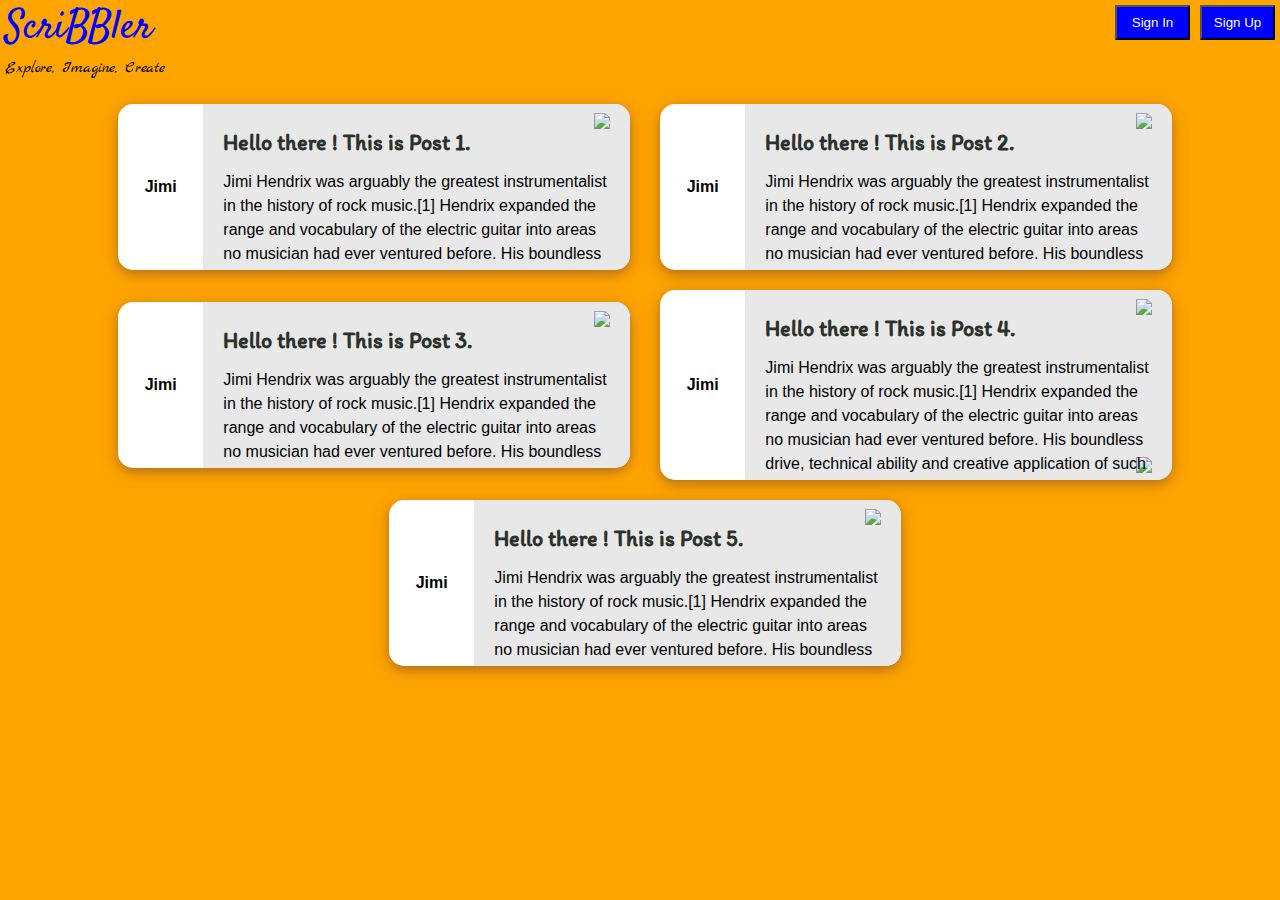
==== html/bloglist.html @ 6dd01e9e "first commit" ====
<!DOCTYPE html>
<html>

<head>
    <link href='..\css\bloglist.css' rel='stylesheet' type='text/css'>
    <link href='..\css\header.css' rel='stylesheet' type='text/css'>
    <link href='..\css\font.css' rel='stylesheet' type='text/css'>
    <link rel="stylesheet" href="..\font-awesome-4.7.0/css/font-awesome.min.css">
    <style>
    </style>
</head>
<body>
    <div id="main-container-div">
        <div class="header">
          <button id="myBtn" onclick=func1()>Sign Up</button>
          <button id="myBtn1" onclick=func2()>Sign In</button>
          <p id="ab">ScriBBler</p>
          <p id="ac">Explore, Imagine, Create</p>
        </div>
    </div>
    <div>
      <!-- Insert code for Sign In modal here -->
      <div id="myModal1" class="modal">
    <div class="modal-content">
    <span class="close1">&times;</span>
    <form>
     <div class="container">
    <h1><center>Welcome Back!<center></h1>
    <hr>
    <label><b>Username</b></label>
    <input type="text" placeholder="Enter Full Name" name="name" required>
    <label><b>Password</b></label>
    <input type="password" placeholder="Enter Password" name="password" required>
      <button type="submit" class="signupbtn">Sign In</button>
      <p><center>Not a member?<p onclick=func3()>Sign up</p><center></p>
    </div>
    </form>
    </div>
        <!-- Insert code for Sign In modal here -->

    </div>

    <div>

        <!-- Insert code for Sign Up modal here -->
        <div id="myModal" class="modal">
    <div class="modal-content">
      <span class="close">&times;</span>
      <form>
       <div class="container">
      <h1><center>Get Started<center></h1>
      <hr>
      <label><b>Full Name</b></label>
      <input type="text" placeholder="Enter Full Name" name="name" required>

      <label><b>Username</b></label>
      <input type="text" placeholder="Enter username" name="username" required>

      <label><b>Password</b></label>
      <input type="password" placeholder="Enter Password" name="password" required>
      <label><b>Confirm Password</b></label>
      <input type="password" placeholder="confirm Password" name="password1" required>
        <button type="submit" class="signupbtn">Sign Up</button>
    </div>
    </form>
    </div>

  </div>

      </div>

    </div>

    <div class="allPostsContainer">
    <div class="post">
        <div class="post-left">
            <p class="post-username">Jimi</p>
        </div>
        <div class="post-content">

            <!-- Insert code for Trash icon here -->
            <span class="abc"><img src="https://img.icons8.com/metro/26/000000/trash.png"></span>

            <p class="post-title">Hello there ! This is Post 1. </p>
            <p class="post-desc">Jimi Hendrix was arguably the greatest instrumentalist in the history of rock music.[1] Hendrix expanded the range and vocabulary of the electric guitar into areas no musician had ever ventured before. His boundless drive, technical ability and creative application of such effects as distortion forever transformed the sound of rock and roll. While creating his unique musical voice and guitar style, Hendrix synthesized diverse genres, including blues, R&B, soul, British rock, American folk music, 1950s rock and roll, psychedelic and jazz.</p>

            <!-- Insert code for ... icon here -->

        </div>
    </div>

    <div class="post">
        <div class="post-left">
            <p class="post-username">Jimi</p>
        </div>
        <div class="post-content">

                <!-- Insert code for Trash icon here -->
                <span class="abc"><img src="https://img.icons8.com/metro/26/000000/trash.png"></span>
                <p class="post-title">Hello there ! This is Post 2. </p>
                <p class="post-desc">Jimi Hendrix was arguably the greatest instrumentalist in the history of rock music.[1] Hendrix expanded the range and vocabulary of the electric guitar into areas no musician had ever ventured before. His boundless drive, technical ability and creative application of such effects as distortion forever transformed the sound of rock and roll. While creating his unique musical voice and guitar style, Hendrix synthesized diverse genres, including blues, R&B, soul, British rock, American folk music, 1950s rock and roll, psychedelic and jazz.</p>


            <!-- Insert code for ... icon here -->
        </div>
    </div>


    <div class="post">
        <div class="post-left">
            <p class="post-username">Jimi</p>
        </div>
        <div class="post-content">

            <!-- Insert code for Trash icon here -->
                <span class="abc"><img src="https://img.icons8.com/metro/26/000000/trash.png"></span>
                <p class="post-title">Hello there ! This is Post 3. </p>
                <p class="post-desc">Jimi Hendrix was arguably the greatest instrumentalist in the history of rock music.[1] Hendrix expanded the range and vocabulary of the electric guitar into areas no musician had ever ventured before. His boundless drive, technical ability and creative application of such effects as distortion forever transformed the sound of rock and roll. While creating his unique musical voice and guitar style, Hendrix synthesized diverse genres, including blues, R&B, soul, British rock, American folk music, 1950s rock and roll, psychedelic and jazz.</p>

            <!-- Insert code for ... icon here -->

        </div>
    </div>
    <div class="post">
        <div class="post-left">
            <p class="post-username">Jimi</p>
        </div>
        <div class="post-content">

            <!-- Insert code for Trash icon here -->
                <span class="abc"><img src="https://img.icons8.com/metro/26/000000/trash.png"></span>
                <p class="post-title">Hello there ! This is Post 4. </p>
                <p class="post-desc">Jimi Hendrix was arguably the greatest instrumentalist in the history of rock music.[1] Hendrix expanded the range and vocabulary of the electric guitar into areas no musician had ever ventured before. His boundless drive, technical ability and creative application of such effects as distortion forever transformed the sound of rock and roll. While creating his unique musical voice and guitar style, Hendrix synthesized diverse genres, including blues, R&B, soul, British rock, American folk music, 1950s rock and roll, psychedelic and jazz.</p>
<span class="abd"><img src="https://img.icons8.com/ios-glyphs/30/000000/ellipsis.png"></span>
            <!-- Insert code for ... icon here -->

        </div>
    </div>
    <div class="post">
            <div class="post-left">
                <p class="post-username">Jimi</p>
            </div>
            <div class="post-content">

                <!-- Insert code for Trash icon here -->
                   <span class="abc"><img src="https://img.icons8.com/metro/26/000000/trash.png"></span>
                    <p class="post-title">Hello there ! This is Post 5. </p>
                    <p class="post-desc">Jimi Hendrix was arguably the greatest instrumentalist in the history of rock music.[1] Hendrix expanded the range and vocabulary of the electric guitar into areas no musician had ever ventured before. His boundless drive, technical ability and creative application of such effects as distortion forever transformed the sound of rock and roll. While creating his unique musical voice and guitar style, Hendrix synthesized diverse genres, including blues, R&B, soul, British rock, American folk music, 1950s rock and roll, psychedelic and jazz.</p>

                <!-- Insert code for ... icon here -->

            </div>
        </div>

        <div>

            <!-- Insert code for delete modal here -->

        </div>

</div>
    <script src="..\js\bloglist.js">  </script>
    <script src="..\js\header.js"> </script>
</body>

</html>
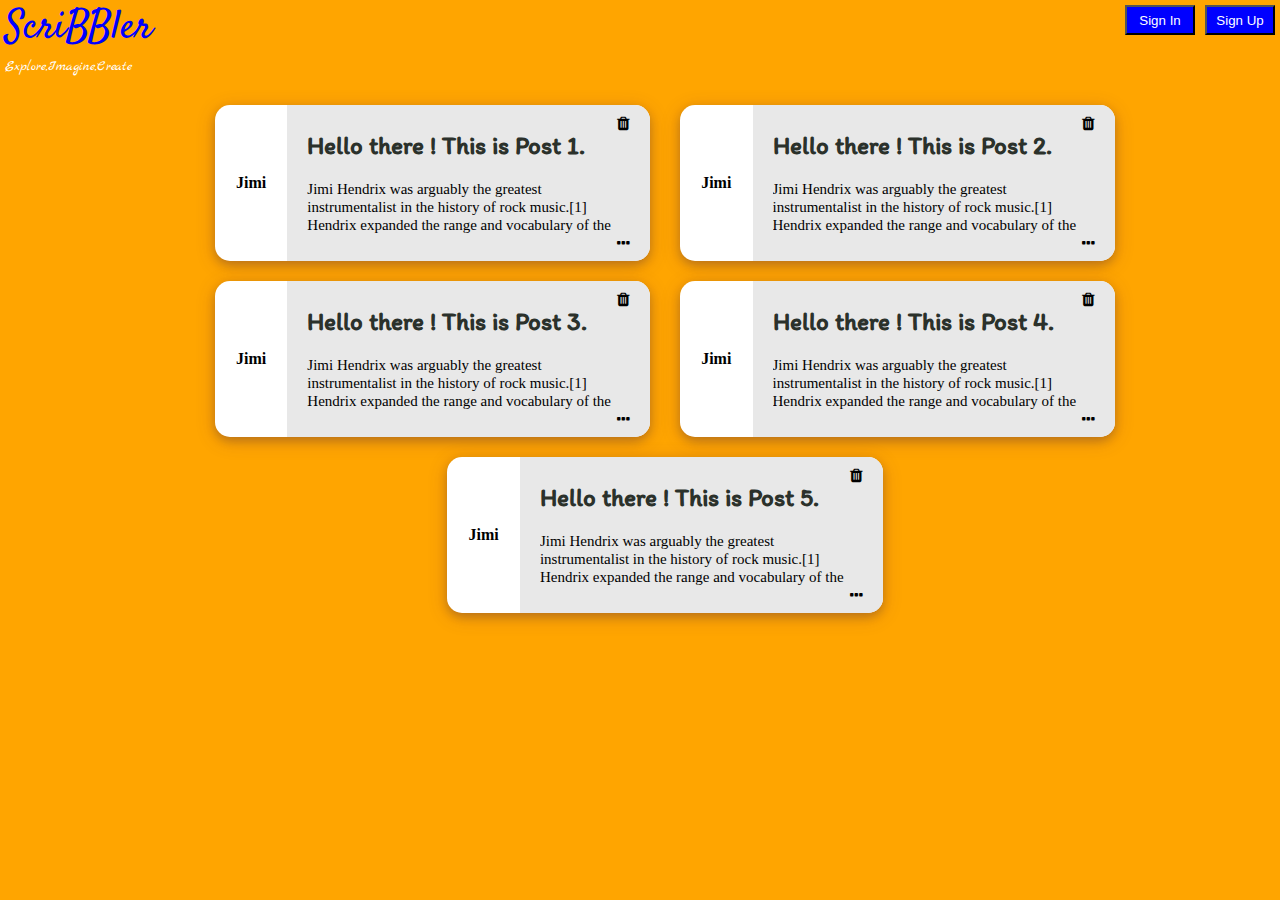
==== commit 404df4d0: "second commit" ====
--- a/html/bloglist.html
+++ b/html/bloglist.html
@@ -2,8 +2,10 @@
 <html>
 
 <head>
-    <link href='..\css\bloglist.css' rel='stylesheet' type='text/css'>
+        
+     <link href='..\css\bloglist.css' rel='stylesheet' type='text/css'>
     <link href='..\css\header.css' rel='stylesheet' type='text/css'>
+  
     <link href='..\css\font.css' rel='stylesheet' type='text/css'>
     <link rel="stylesheet" href="..\font-awesome-4.7.0/css/font-awesome.min.css">
     <style>
@@ -12,64 +14,62 @@
 <body>
     <div id="main-container-div">
         <div class="header">
-          <button id="myBtn" onclick=func1()>Sign Up</button>
-          <button id="myBtn1" onclick=func2()>Sign In</button>
-          <p id="ab">ScriBBler</p>
-          <p id="ac">Explore, Imagine, Create</p>
+                                
+           <button id="SignUp">Sign Up</button>
+            <button id="signin">Sign In</button>
+            <p id="scribbler">ScriBBler</p>
+            <p id="tagline">Explore,Imagine,Create</p>
+            
+
         </div>
     </div>
-    <div>
-      <!-- Insert code for Sign In modal here -->
-      <div id="myModal1" class="modal">
-    <div class="modal-content">
-    <span class="close1">&times;</span>
-    <form>
-     <div class="container">
-    <h1><center>Welcome Back!<center></h1>
-    <hr>
-    <label><b>Username</b></label>
-    <input type="text" placeholder="Enter Full Name" name="name" required>
-    <label><b>Password</b></label>
-    <input type="password" placeholder="Enter Password" name="password" required>
-      <button type="submit" class="signupbtn">Sign In</button>
-      <p><center>Not a member?<p onclick=func3()>Sign up</p><center></p>
-    </div>
+   
+ <div id="myModal" class="modal">
+
+  <div class="modal-content">
+    <span class="close">&times;</span>
+    <form id="modalform">
+        <div class="container">
+        <center><p id="modalheading">Welcome Back!</p></center>
+        <hr>
+        <label for="Username"><b>Username</b></label>
+        <input type="text" id="email" placeholder="Enter Username" required><br>
+        <label for="Password"><b>Password</b></label>
+        <input type="password" id="password" placeholder="Enter Password" required><br>
+        <button type="submit" class="signinbtn">Sign In</button>
+        </div>
+        <div class="nsignup">
+            <p><b>Not a member? </b><span onclick="func2()">Sign Up</span></p>
+  </div>
     </form>
-    </div>
-        <!-- Insert code for Sign In modal here -->
-
-    </div>
-
-    <div>
-
-        <!-- Insert code for Sign Up modal here -->
-        <div id="myModal" class="modal">
-    <div class="modal-content">
-      <span class="close">&times;</span>
-      <form>
-       <div class="container">
-      <h1><center>Get Started<center></h1>
-      <hr>
-      <label><b>Full Name</b></label>
-      <input type="text" placeholder="Enter Full Name" name="name" required>
-
-      <label><b>Username</b></label>
-      <input type="text" placeholder="Enter username" name="username" required>
-
-      <label><b>Password</b></label>
-      <input type="password" placeholder="Enter Password" name="password" required>
-      <label><b>Confirm Password</b></label>
-      <input type="password" placeholder="confirm Password" name="password1" required>
-        <button type="submit" class="signupbtn">Sign Up</button>
-    </div>
-    </form>
-    </div>
-
   </div>
 
-      </div>
+   </div>
 
-    </div>
+      <div id="signupmodal" class="modal">
+
+  <div class="modal-content">
+    <span class="close">&times;</span>
+    <form id="signupform">
+        <div id="container1">
+        <center><p id="modalheading">Get Started!</p></center>
+        <hr>
+        <label for="Signupname"><b>Full Name</b></label>
+        <input type="text" id="fullname" placeholder="Enter Full Name" required><br>
+        <label for="SignupUsername"><b>Username</b></label>
+        <input type="text" id="signupemail" placeholder="Enter Username" required><br>
+        <label for="signupPassword"><b>Password</b></label>
+        <input type="password" id="signuppassword" placeholder="Enter Password" required><br>
+           <label for="signupconfirmPassword"><b>Password</b></label>   
+        <input type="password" id="signupcnfpassword" placeholder="Confirm Password" required><br>
+        <button type="submit" class="signupbtn">Sign Up</button>
+        </div>
+  
+  
+    </form>
+  </div>
+
+   </div>
 
     <div class="allPostsContainer">
     <div class="post">
@@ -78,12 +78,12 @@
         </div>
         <div class="post-content">
 
-            <!-- Insert code for Trash icon here -->
-            <span class="abc"><img src="https://img.icons8.com/metro/26/000000/trash.png"></span>
+           <i class="fa fa-trash  fa-1x" aria-hidden="true" id="trash"></i>
 
             <p class="post-title">Hello there ! This is Post 1. </p>
             <p class="post-desc">Jimi Hendrix was arguably the greatest instrumentalist in the history of rock music.[1] Hendrix expanded the range and vocabulary of the electric guitar into areas no musician had ever ventured before. His boundless drive, technical ability and creative application of such effects as distortion forever transformed the sound of rock and roll. While creating his unique musical voice and guitar style, Hendrix synthesized diverse genres, including blues, R&B, soul, British rock, American folk music, 1950s rock and roll, psychedelic and jazz.</p>
-
+            <i class="fa fa-ellipsis-h" aria-hidden="true" id="ellipsis" onclick="redirect()"></i>
+        
             <!-- Insert code for ... icon here -->
 
         </div>
@@ -96,11 +96,11 @@
         <div class="post-content">
 
                 <!-- Insert code for Trash icon here -->
-                <span class="abc"><img src="https://img.icons8.com/metro/26/000000/trash.png"></span>
+                <i class="fa fa-trash  fa-1x" aria-hidden="true" id="trash2"></i>
                 <p class="post-title">Hello there ! This is Post 2. </p>
                 <p class="post-desc">Jimi Hendrix was arguably the greatest instrumentalist in the history of rock music.[1] Hendrix expanded the range and vocabulary of the electric guitar into areas no musician had ever ventured before. His boundless drive, technical ability and creative application of such effects as distortion forever transformed the sound of rock and roll. While creating his unique musical voice and guitar style, Hendrix synthesized diverse genres, including blues, R&B, soul, British rock, American folk music, 1950s rock and roll, psychedelic and jazz.</p>
-
-
+                <i class="fa fa-ellipsis-h" aria-hidden="true" id="ellipsis" onclick="redirect()"></i>
+            
             <!-- Insert code for ... icon here -->
         </div>
     </div>
@@ -113,10 +113,10 @@
         <div class="post-content">
 
             <!-- Insert code for Trash icon here -->
-                <span class="abc"><img src="https://img.icons8.com/metro/26/000000/trash.png"></span>
+                <i class="fa fa-trash  fa-1x" aria-hidden="true" id="trash3"></i>
                 <p class="post-title">Hello there ! This is Post 3. </p>
                 <p class="post-desc">Jimi Hendrix was arguably the greatest instrumentalist in the history of rock music.[1] Hendrix expanded the range and vocabulary of the electric guitar into areas no musician had ever ventured before. His boundless drive, technical ability and creative application of such effects as distortion forever transformed the sound of rock and roll. While creating his unique musical voice and guitar style, Hendrix synthesized diverse genres, including blues, R&B, soul, British rock, American folk music, 1950s rock and roll, psychedelic and jazz.</p>
-
+               <i class="fa fa-ellipsis-h" aria-hidden="true" id="ellipsis" onclick="redirect()"></i>
             <!-- Insert code for ... icon here -->
 
         </div>
@@ -128,10 +128,10 @@
         <div class="post-content">
 
             <!-- Insert code for Trash icon here -->
-                <span class="abc"><img src="https://img.icons8.com/metro/26/000000/trash.png"></span>
+                <i class="fa fa-trash  fa-1x" aria-hidden="true" id="trash4"></i>
                 <p class="post-title">Hello there ! This is Post 4. </p>
                 <p class="post-desc">Jimi Hendrix was arguably the greatest instrumentalist in the history of rock music.[1] Hendrix expanded the range and vocabulary of the electric guitar into areas no musician had ever ventured before. His boundless drive, technical ability and creative application of such effects as distortion forever transformed the sound of rock and roll. While creating his unique musical voice and guitar style, Hendrix synthesized diverse genres, including blues, R&B, soul, British rock, American folk music, 1950s rock and roll, psychedelic and jazz.</p>
-<span class="abd"><img src="https://img.icons8.com/ios-glyphs/30/000000/ellipsis.png"></span>
+                <i class="fa fa-ellipsis-h" aria-hidden="true" id="ellipsis" onclick="redirect()"></i>
             <!-- Insert code for ... icon here -->
 
         </div>
@@ -143,24 +143,31 @@
             <div class="post-content">
 
                 <!-- Insert code for Trash icon here -->
-                   <span class="abc"><img src="https://img.icons8.com/metro/26/000000/trash.png"></span>
+                    <i class="fa fa-trash  fa-1x" aria-hidden="true" id="trash5"></i>
                     <p class="post-title">Hello there ! This is Post 5. </p>
                     <p class="post-desc">Jimi Hendrix was arguably the greatest instrumentalist in the history of rock music.[1] Hendrix expanded the range and vocabulary of the electric guitar into areas no musician had ever ventured before. His boundless drive, technical ability and creative application of such effects as distortion forever transformed the sound of rock and roll. While creating his unique musical voice and guitar style, Hendrix synthesized diverse genres, including blues, R&B, soul, British rock, American folk music, 1950s rock and roll, psychedelic and jazz.</p>
-
+                 <i class="fa fa-ellipsis-h" aria-hidden="true" id="ellipsis" onclick="redirect()"></i>
                 <!-- Insert code for ... icon here -->
-
+            
             </div>
         </div>
 
-        <div>
+        
 
             <!-- Insert code for delete modal here -->
-
+            <div class="delmodal" id="delmod">
+        <div class="delmodal-content">
+            <p id="delp"><b>Are you sure you want to delete this post?</b></p>
+            <button id="yesbtn">Yes</button>
+            <button id="nobtn">No</button>
         </div>
-
+           </div>
+            
+        
+        
 </div>
     <script src="..\js\bloglist.js">  </script>
     <script src="..\js\header.js"> </script>
 </body>
 
-</html>
+</html>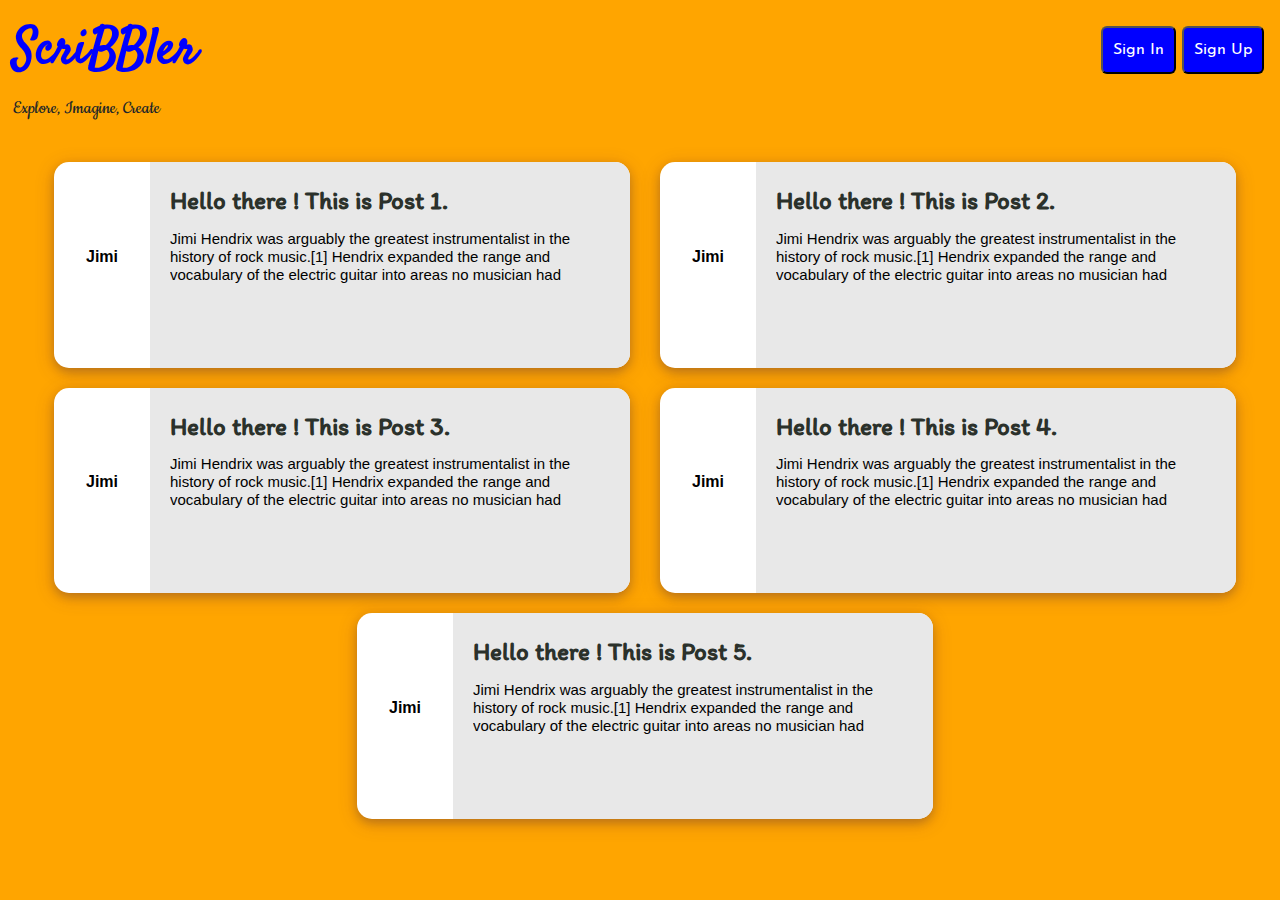
==== commit 0234e436: "Third commit" ====
--- a/html/bloglist.html
+++ b/html/bloglist.html
@@ -2,74 +2,107 @@
 <html>
 
 <head>
-        
-     <link href='..\css\bloglist.css' rel='stylesheet' type='text/css'>
+    
+    <meta name="viewport" content="width=device-width, initial-scale=1.0">
+
+    
+    <link rel="stylesheet" href="https://use.fontawesome.com/releases/v5.7.2/css/all.css" integrity="sha384-fnmOCqbTlWIlj8LyTjo7mOUStjsKC4pOpQbqyi7RrhN7udi9RwhKkMHpvLbHG9Sr" crossorigin="anonymous">
+    <link href='..\css\bloglist.css' rel='stylesheet' type='text/css'>    
     <link href='..\css\header.css' rel='stylesheet' type='text/css'>
-  
     <link href='..\css\font.css' rel='stylesheet' type='text/css'>
     <link rel="stylesheet" href="..\font-awesome-4.7.0/css/font-awesome.min.css">
+    <link rel="stylesheet" href="https://maxcdn.bootstrapcdn.com/bootstrap/4.0.0/css/bootstrap.min.css" integrity="sha384-Gn5384xqQ1aoWXA+058RXPxPg6fy4IWvTNh0E263XmFcJlSAwiGgFAW/dAiS6JXm" crossorigin="anonymous">
     <style>
     </style>
 </head>
 <body>
     <div id="main-container-div">
         <div class="header">
-                                
-           <button id="SignUp">Sign Up</button>
-            <button id="signin">Sign In</button>
-            <p id="scribbler">ScriBBler</p>
-            <p id="tagline">Explore,Imagine,Create</p>
-            
-
-        </div>
-    </div>
-   
- <div id="myModal" class="modal">
-
-  <div class="modal-content">
-    <span class="close">&times;</span>
-    <form id="modalform">
-        <div class="container">
-        <center><p id="modalheading">Welcome Back!</p></center>
-        <hr>
-        <label for="Username"><b>Username</b></label>
-        <input type="text" id="email" placeholder="Enter Username" required><br>
-        <label for="Password"><b>Password</b></label>
-        <input type="password" id="password" placeholder="Enter Password" required><br>
-        <button type="submit" class="signinbtn">Sign In</button>
-        </div>
-        <div class="nsignup">
-            <p><b>Not a member? </b><span onclick="func2()">Sign Up</span></p>
-  </div>
-    </form>
-  </div>
-
-   </div>
-
-      <div id="signupmodal" class="modal">
-
-  <div class="modal-content">
-    <span class="close">&times;</span>
-    <form id="signupform">
-        <div id="container1">
-        <center><p id="modalheading">Get Started!</p></center>
-        <hr>
-        <label for="Signupname"><b>Full Name</b></label>
-        <input type="text" id="fullname" placeholder="Enter Full Name" required><br>
-        <label for="SignupUsername"><b>Username</b></label>
-        <input type="text" id="signupemail" placeholder="Enter Username" required><br>
-        <label for="signupPassword"><b>Password</b></label>
-        <input type="password" id="signuppassword" placeholder="Enter Password" required><br>
-           <label for="signupconfirmPassword"><b>Password</b></label>   
-        <input type="password" id="signupcnfpassword" placeholder="Confirm Password" required><br>
-        <button type="submit" class="signupbtn">Sign Up</button>
-        </div>
-  
-  
-    </form>
-  </div>
-
-   </div>
+         <a href="../index.html" id="logo">ScriBBler</a>
+         <button type="button" onclick="" id="signup"
+        data-toggle="modal" data-target="#mySignupModal">Sign Up</button>
+            <button type="button" onclick="" id="signin"
+    data-toggle="modal" data-target="#mySigninModal">Sign In</button>
+            <i class="fas fa-bars" id="bar"></i>
+            <p id="logo2">Explore, Imagine, Create</p>
+             <!-- Insert code for Sign Up, Sign In button here. 
+             Add code for "ScriBBler" heading and the sub-heading -->
+        </div>
+    </div>
+ <div>
+
+    	<!-- Insert code for Sign In modal here -->
+         <div class="modal" id="mySigninModal">
+  <div class="modal-dialog" role="document">
+    <div class="modal-content">
+      <div class="modal-header">
+        <h5 class="modal-title">Welcome Back!</h5>
+        <button type="button" class="close" data-dismiss="modal" aria-label="Close">
+          <span aria-hidden="true">&times;</span>
+        </button>
+      </div>
+      <div class="modal-body">
+          <form>
+  <div class="form-group">
+    <label for="exampleInputUname1">Enter Username</label>
+    <input type="text" class="form-control" id="exampleInputUname1" aria-describedby="emailHelp" placeholder="Enter Username" required>
+  </div>
+  <div class="form-group">
+    <label for="exampleInputPassword1">Password</label>
+    <input type="password" class="form-control" id="exampleInputPassword1" placeholder="Enter Password" required>
+  </div>
+    <div>
+    <button type="submit" class="btn btn-success inbtn">Sign In</button></div>
+</form>
+          <div id="bot">
+        <p id="ntmmbr">Not a member? <a href="" data-target="#mySignupModal" data-toggle="modal" data-dismiss="modal">Sign Up</a></p>
+      </div>
+          </div>
+    </div>
+  </div>
+</div>
+    </div>
+
+    <div>
+
+    	<!-- Insert code for Sign Up modal here -->
+        <div class="modal" id="mySignupModal">
+  <div class="modal-dialog" role="document">
+    <div class="modal-content">
+      <div class="modal-header">
+        <h5 class="modal-title">Get Started</h5>
+        <button type="button" class="close" data-dismiss="modal" aria-label="Close">
+          <span aria-hidden="true" onclick="showSS()">&times;</span>
+        </button>
+      </div>
+      <div class="modal-body">
+       <form>
+  <div class="form-group">
+    <label for="exampleInputName1">Full Name</label>
+    <input type="text" class="form-control" id="exampleInputName1" aria-describedby="emailHelp" placeholder="Enter Full Name" required>
+  </div>
+  <div class="form-group">
+    <label for="exampleUname1">Username</label>
+    <input type="text" class="form-control" id="exampleInputUname1" aria-describedby="emailHelp" placeholder="Enter Username" required>
+  </div>
+  <div class="form-group">
+    <label for="exampleInputPassword1">Password</label>
+    <input type="password" class="form-control" id="exampleInputPassword1" placeholder="Enter Password" required>
+  </div>
+  <div class="form-group">
+    <label for="exampleInputCPassword1">Confirm Password</label>
+    <input type="password" class="form-control" id="exampleInputCPassword1" placeholder="Confirm Password" required>
+  </div>
+           <div>
+        <button type="submit" class="btn btn-success inbtn">Sign Up</button>
+      </div>
+</form>
+      </div>
+      
+    </div>
+  </div>
+</div>
+    </div>
 
     <div class="allPostsContainer">
     <div class="post">
@@ -77,63 +110,64 @@
             <p class="post-username">Jimi</p>
         </div>
         <div class="post-content">
-
-           <i class="fa fa-trash  fa-1x" aria-hidden="true" id="trash"></i>
-
-            <p class="post-title">Hello there ! This is Post 1. </p>
+             
+            <!-- Insert code for Trash icon here -->
+
+            <p class="post-title">Hello there ! This is Post 1. </p><i class="fas fa-trash-alt del" data-toggle="modal" data-target="#deletepost"></i>
             <p class="post-desc">Jimi Hendrix was arguably the greatest instrumentalist in the history of rock music.[1] Hendrix expanded the range and vocabulary of the electric guitar into areas no musician had ever ventured before. His boundless drive, technical ability and creative application of such effects as distortion forever transformed the sound of rock and roll. While creating his unique musical voice and guitar style, Hendrix synthesized diverse genres, including blues, R&B, soul, British rock, American folk music, 1950s rock and roll, psychedelic and jazz.</p>
-            <i class="fa fa-ellipsis-h" aria-hidden="true" id="ellipsis" onclick="redirect()"></i>
-        
-            <!-- Insert code for ... icon here -->
-
-        </div>
-    </div>
-
-    <div class="post">
-        <div class="post-left">
-            <p class="post-username">Jimi</p>
-        </div>
-        <div class="post-content">
-
+            <br>
+            <i class="fas fa-ellipsis-h del" onclick="pageopen()"></i>
+            <!-- Insert code for ... icon here -->
+
+        </div>
+    </div>
+
+    <div class="post">
+        <div class="post-left">
+            <p class="post-username">Jimi</p>
+        </div>
+        <div class="post-content">
+                
                 <!-- Insert code for Trash icon here -->
-                <i class="fa fa-trash  fa-1x" aria-hidden="true" id="trash2"></i>
+
                 <p class="post-title">Hello there ! This is Post 2. </p>
+                <i class="fas fa-trash-alt del" data-toggle="modal" data-target="#deletepost"></i>
                 <p class="post-desc">Jimi Hendrix was arguably the greatest instrumentalist in the history of rock music.[1] Hendrix expanded the range and vocabulary of the electric guitar into areas no musician had ever ventured before. His boundless drive, technical ability and creative application of such effects as distortion forever transformed the sound of rock and roll. While creating his unique musical voice and guitar style, Hendrix synthesized diverse genres, including blues, R&B, soul, British rock, American folk music, 1950s rock and roll, psychedelic and jazz.</p>
-                <i class="fa fa-ellipsis-h" aria-hidden="true" id="ellipsis" onclick="redirect()"></i>
-            
-            <!-- Insert code for ... icon here -->
-        </div>
-    </div>
-
-
-    <div class="post">
-        <div class="post-left">
-            <p class="post-username">Jimi</p>
-        </div>
-        <div class="post-content">
-
+                <br>
+                <i class="fas fa-ellipsis-h del" onclick="pageopen()"></i>
+            <!-- Insert code for ... icon here -->
+        </div>
+    </div>
+
+
+    <div class="post">
+        <div class="post-left">
+            <p class="post-username">Jimi</p>
+        </div>
+        <div class="post-content">
             <!-- Insert code for Trash icon here -->
-                <i class="fa fa-trash  fa-1x" aria-hidden="true" id="trash3"></i>
+
                 <p class="post-title">Hello there ! This is Post 3. </p>
+            <i class="fas fa-trash-alt del" data-toggle="modal" data-target="#deletepost"></i>
                 <p class="post-desc">Jimi Hendrix was arguably the greatest instrumentalist in the history of rock music.[1] Hendrix expanded the range and vocabulary of the electric guitar into areas no musician had ever ventured before. His boundless drive, technical ability and creative application of such effects as distortion forever transformed the sound of rock and roll. While creating his unique musical voice and guitar style, Hendrix synthesized diverse genres, including blues, R&B, soul, British rock, American folk music, 1950s rock and roll, psychedelic and jazz.</p>
-               <i class="fa fa-ellipsis-h" aria-hidden="true" id="ellipsis" onclick="redirect()"></i>
-            <!-- Insert code for ... icon here -->
-
-        </div>
-    </div>
-    <div class="post">
-        <div class="post-left">
-            <p class="post-username">Jimi</p>
-        </div>
-        <div class="post-content">
-
+                <br>
+            <!-- Insert code for ... icon here -->
+                <i class="fas fa-ellipsis-h del" onclick="pageopen()"></i>
+        </div>
+    </div>
+    <div class="post">
+        <div class="post-left">
+            <p class="post-username">Jimi</p>
+        </div>
+        <div class="post-content">
             <!-- Insert code for Trash icon here -->
-                <i class="fa fa-trash  fa-1x" aria-hidden="true" id="trash4"></i>
+                
                 <p class="post-title">Hello there ! This is Post 4. </p>
+            <i class="fas fa-trash-alt del" data-toggle="modal" data-target="#deletepost"></i>
                 <p class="post-desc">Jimi Hendrix was arguably the greatest instrumentalist in the history of rock music.[1] Hendrix expanded the range and vocabulary of the electric guitar into areas no musician had ever ventured before. His boundless drive, technical ability and creative application of such effects as distortion forever transformed the sound of rock and roll. While creating his unique musical voice and guitar style, Hendrix synthesized diverse genres, including blues, R&B, soul, British rock, American folk music, 1950s rock and roll, psychedelic and jazz.</p>
-                <i class="fa fa-ellipsis-h" aria-hidden="true" id="ellipsis" onclick="redirect()"></i>
-            <!-- Insert code for ... icon here -->
-
+                <br>
+            <!-- Insert code for ... icon here -->
+                <i class="fas fa-ellipsis-h del" onclick="pageopen()"></i>
         </div>
     </div>
     <div class="post">
@@ -141,33 +175,41 @@
                 <p class="post-username">Jimi</p>
             </div>
             <div class="post-content">
-
                 <!-- Insert code for Trash icon here -->
-                    <i class="fa fa-trash  fa-1x" aria-hidden="true" id="trash5"></i>
+
                     <p class="post-title">Hello there ! This is Post 5. </p>
+                <i class="fas fa-trash-alt del" data-toggle="modal" data-target="#deletepost"></i>
                     <p class="post-desc">Jimi Hendrix was arguably the greatest instrumentalist in the history of rock music.[1] Hendrix expanded the range and vocabulary of the electric guitar into areas no musician had ever ventured before. His boundless drive, technical ability and creative application of such effects as distortion forever transformed the sound of rock and roll. While creating his unique musical voice and guitar style, Hendrix synthesized diverse genres, including blues, R&B, soul, British rock, American folk music, 1950s rock and roll, psychedelic and jazz.</p>
-                 <i class="fa fa-ellipsis-h" aria-hidden="true" id="ellipsis" onclick="redirect()"></i>
+                    <br>
                 <!-- Insert code for ... icon here -->
+                    <i class="fas fa-ellipsis-h del" onclick="pageopen()"></i>
+            </div>
+        </div>
+
+        <div>
+             <div class="modal" id="deletepost">
+  <div class="modal-dialog" role="document">
+    <div class="modal-content">
+      <div class="modal-body">
+        <p id="deletetxt">Are you sure you want to delete this post?</p>
+      </div>
+      <div id="yesno">
+        <button type="button" class="btn btn-danger yess">Yes</button>
+        <button type="button" class="btn btn-success noo" data-dismiss="modal">No</button>
+      </div>
+    </div>
+  </div>
+</div>
+            <!-- Insert code for delete modal here -->
             
-            </div>
-        </div>
-
-        
-
-            <!-- Insert code for delete modal here -->
-            <div class="delmodal" id="delmod">
-        <div class="delmodal-content">
-            <p id="delp"><b>Are you sure you want to delete this post?</b></p>
-            <button id="yesbtn">Yes</button>
-            <button id="nobtn">No</button>
-        </div>
-           </div>
-            
-        
+        </div>
         
 </div>
     <script src="..\js\bloglist.js">  </script>
     <script src="..\js\header.js"> </script>
+    <script src="https://code.jquery.com/jquery-3.2.1.slim.min.js" integrity="sha384-KJ3o2DKtIkvYIK3UENzmM7KCkRr/rE9/Qpg6aAZGJwFDMVNA/GpGFF93hXpG5KkN" crossorigin="anonymous"></script>
+    <script src="https://cdnjs.cloudflare.com/ajax/libs/popper.js/1.12.9/umd/popper.min.js" integrity="sha384-ApNbgh9B+Y1QKtv3Rn7W3mgPxhU9K/ScQsAP7hUibX39j7fakFPskvXusvfa0b4Q" crossorigin="anonymous"></script>
+    <script src="https://maxcdn.bootstrapcdn.com/bootstrap/4.0.0/js/bootstrap.min.js" integrity="sha384-JZR6Spejh4U02d8jOt6vLEHfe/JQGiRRSQQxSfFWpi1MquVdAyjUar5+76PVCmYl" crossorigin="anonymous"></script>
 </body>
 
 </html>